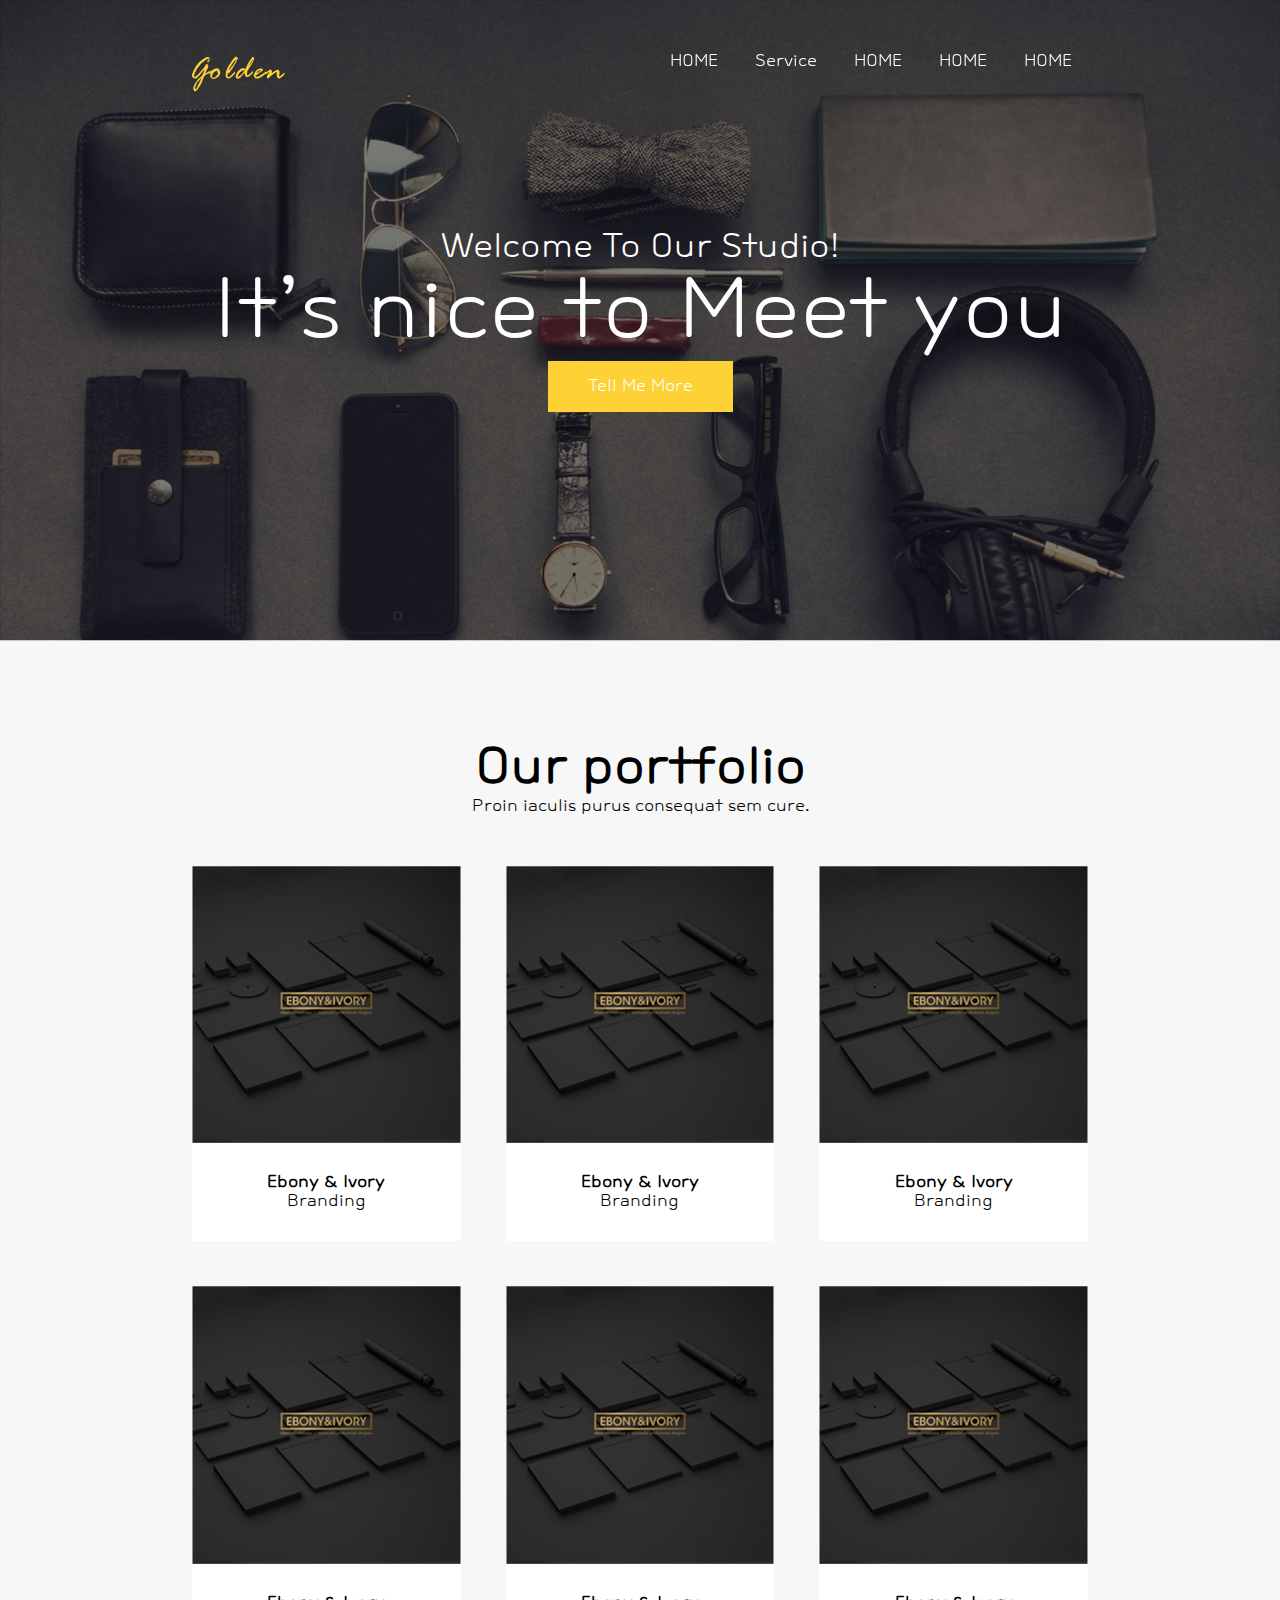
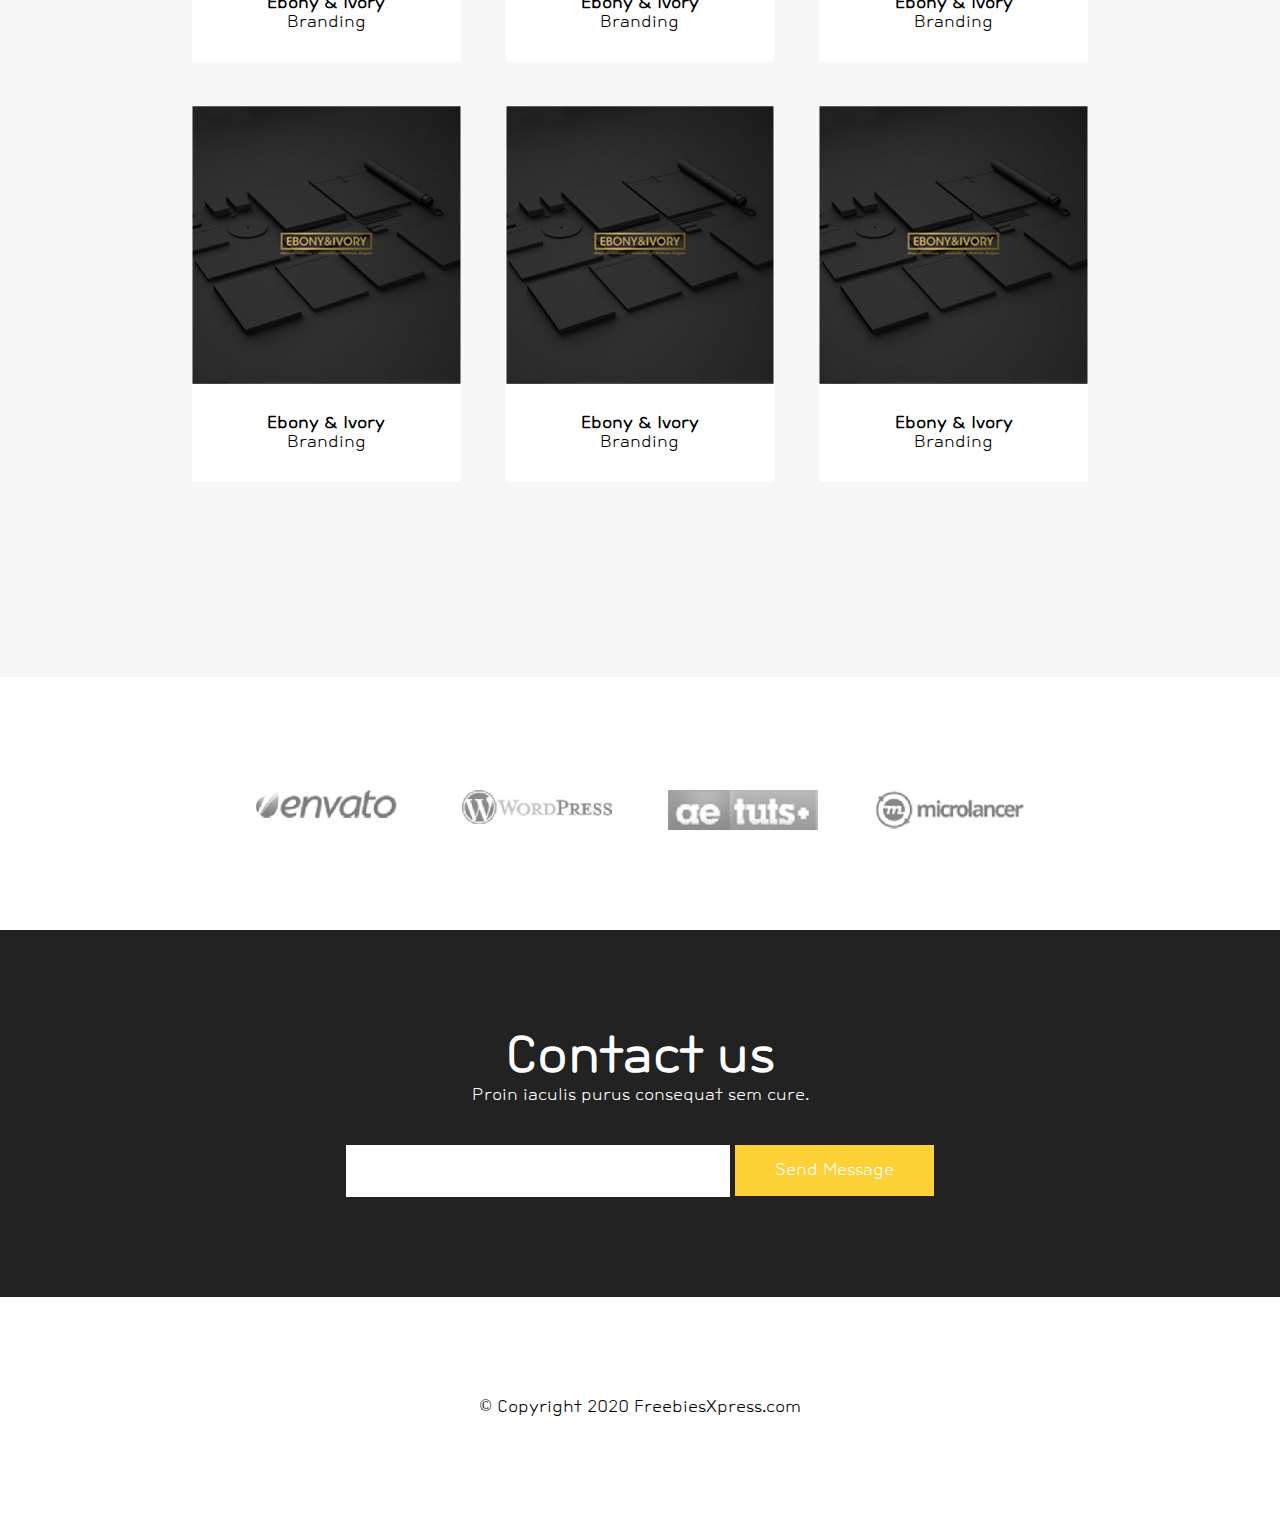
==== index.html @ 12000237 "og-test" ====
<!DOCTYPE html>
<html lang="en">
<head>
    <meta charset="UTF-8">
    <meta http-equiv="X-UA-Compatible" content="IE=edge">
    <meta name="viewport" content="width=device-width, initial-scale=1.0">
    <meta property="og:title" content="오픈그래프 테스트">
    <meta property="og:url" content="...">
    <meta property="og:type" content="website">
    <meta property="og:image" content="img/img_item04.jpg">
    <meta property="og:site_name" content="golden">
    <meta property="og:description" content="오픈그래프 테스트 중입니다.">

    <title>Document</title>
    <link href="css/index.css" rel="stylesheet">
    <link href="favicon.ico" rel="shortcut icon">
</head>
<body>


<header>
    <div>
        <h1><a href="index.html">LOGO</a></h1>
        <nav>
            <a href="index.html">HOME</a>
            <a href="sub.html">Service</a>
            <a href="#">HOME</a>
            <a href="#">HOME</a>
            <a href="#">HOME</a>
        </nav>
        <a class="trigger-menu">
            <span></span>
            <span></span>
            <span></span>
        </a>
    </div>
</header>


<main>
    <div class="visual">
        <div>
            <p>
                <small>Welcome To Our Studio!</small>
                It’s nice to Meet you
            </p>
            <a href="#">Tell Me More</a>
        </div>
        <img src="img/img_visual.jpg" alt="">
    </div>

    <section>
        <h2>
            Our portfolio
            <small>Proin iaculis purus consequat sem cure. </small>
        </h2>
        <ul>
            <li>
                <p><img src="img/img_item01.jpg" alt=""></p>
                <p>
                    <b>Ebony & Ivory</b>
                    <em>Branding</em>
                </p>
            </li>
            <li>
                <p><img src="img/img_item01.jpg" alt=""></p>
                <p>
                    <b>Ebony & Ivory</b>
                    <em>Branding</em>
                </p>
            </li>
            <li>
                <p><img src="img/img_item01.jpg" alt=""></p>
                <p>
                    <b>Ebony & Ivory</b>
                    <em>Branding</em>
                </p>
            </li>
            <li>
                <p><img src="img/img_item01.jpg" alt=""></p>
                <p>
                    <b>Ebony & Ivory</b>
                    <em>Branding</em>
                </p>
            </li>
            <li>
                <p><img src="img/img_item01.jpg" alt=""></p>
                <p>
                    <b>Ebony & Ivory</b>
                    <em>Branding</em>
                </p>
            </li>
            <li>
                <p><img src="img/img_item01.jpg" alt=""></p>
                <p>
                    <b>Ebony & Ivory</b>
                    <em>Branding</em>
                </p>
            </li>
            <li>
                <p><img src="img/img_item01.jpg" alt=""></p>
                <p>
                    <b>Ebony & Ivory</b>
                    <em>Branding</em>
                </p>
            </li>
            <li>
                <p><img src="img/img_item01.jpg" alt=""></p>
                <p>
                    <b>Ebony & Ivory</b>
                    <em>Branding</em>
                </p>
            </li>
            <li>
                <p><img src="img/img_item01.jpg" alt=""></p>
                <p>
                    <b>Ebony & Ivory</b>
                    <em>Branding</em>
                </p>
            </li>
        </ul>
    </section>

    <div class="banner">
        <a href="#">envato</a>
        <a href="#">wordpress</a>
        <a href="#">tuts</a>
        <a href="#">microlancer</a>
    </div>

    <article class="contact">
        <h2>
            Contact us
            <small>Proin iaculis purus consequat sem cure.</small>
        </h2>        
        <div>
            <input type="email" name="email">
            <a href="#">Send Message</a>
        </div>
    </article>


</main>
<footer>© Copyright 2020 FreebiesXpress.com</footer>



    
</body>
</html>
---- css/index.css ----
@font-face {
  font-family: 'Cafe24 Ssurround air';
  src: url("../font/Cafe24Ssurroundair.woff2") format("woff2");
  font-weight: 300;
  font-style: normal;
  font-display: swap;
}

* {
  -webkit-box-sizing: border-box;
          box-sizing: border-box;
  font-family: 'Cafe24 Ssurround air';
}

body {
  margin: 0;
}

h1, h2, h3, h4, h5, h6, figure, p {
  margin: 0;
}

a {
  text-decoration: none;
}

ul, li {
  list-style-type: none;
  padding: 0;
  margin: 0;
}

img {
  vertical-align: middle;
}

table {
  border-collapse: collapse;
}

header {
  position: fixed;
  left: 0;
  top: 0;
  width: 100%;
  padding: 30px 0;
  z-index: 9;
}

header > div {
  width: 70%;
  margin: 0 auto;
  display: -webkit-box;
  display: -ms-flexbox;
  display: flex;
  -webkit-box-pack: justify;
      -ms-flex-pack: justify;
          justify-content: space-between;
  -webkit-box-align: center;
      -ms-flex-align: center;
          align-items: center;
  -webkit-box-orient: horizontal;
  -webkit-box-direction: normal;
      -ms-flex-direction: row;
          flex-direction: row;
  -ms-flex-wrap: nowrap;
      flex-wrap: nowrap;
  position: relative;
}

header > div a {
  color: #fff;
}

header > div h1 a {
  background: url("../img/logo.png") no-repeat;
  font-size: 0;
  width: 96px;
  height: 36px;
  display: inline-block;
}

header > div nav {
  -webkit-box-flex: 1;
      -ms-flex-positive: 1;
          flex-grow: 1;
  text-align: right;
}

header > div nav a {
  display: inline-block;
  padding: 0 2%;
}

header > div .trigger-menu {
  width: 26px;
  height: 16px;
  position: absolute;
  right: 0;
  top: 30%;
  cursor: pointer;
  display: none;
}

header > div .trigger-menu span {
  width: 100%;
  border-bottom: 2px solid #fff;
  position: absolute;
  left: 0;
  top: 50%;
}

header > div .trigger-menu span:nth-child(1) {
  -webkit-transform: translateY(-6px);
          transform: translateY(-6px);
}

header > div .trigger-menu span:nth-child(3) {
  -webkit-transform: translateY(6px);
          transform: translateY(6px);
}

footer {
  padding: 100px 0;
  text-align: center;
}

.visual {
  position: relative;
}

.visual > div {
  position: absolute;
  left: 0;
  top: 0;
  width: 100%;
  height: 100%;
  display: -webkit-box;
  display: -ms-flexbox;
  display: flex;
  -webkit-box-pack: center;
      -ms-flex-pack: center;
          justify-content: center;
  -webkit-box-align: center;
      -ms-flex-align: center;
          align-items: center;
  -webkit-box-orient: vertical;
  -webkit-box-direction: normal;
      -ms-flex-direction: column;
          flex-direction: column;
  -ms-flex-wrap: nowrap;
      flex-wrap: nowrap;
}

.visual > div p {
  color: #fff;
  font-size: 5rem;
}

.visual > div p small {
  display: block;
  font-size: 2rem;
  text-align: center;
}

.visual > div a {
  background-color: #fed136;
  padding: 16px 40px;
  display: inline-block;
  color: #fff;
}

.visual > img {
  width: 100%;
}

section {
  background-color: #f7f7f7;
  padding: 100px 0;
  text-align: center;
}

section h2 {
  font-size: 3rem;
}

section h2 small {
  display: block;
  font-weight: normal;
  font-size: 1rem;
}

section ul {
  width: 70%;
  margin: 50px auto;
  display: -webkit-box;
  display: -ms-flexbox;
  display: flex;
  -webkit-box-pack: justify;
      -ms-flex-pack: justify;
          justify-content: space-between;
  -webkit-box-align: stretch;
      -ms-flex-align: stretch;
          align-items: stretch;
  -webkit-box-orient: horizontal;
  -webkit-box-direction: normal;
      -ms-flex-direction: row;
          flex-direction: row;
  -ms-flex-wrap: wrap;
      flex-wrap: wrap;
}

section ul li {
  width: 30%;
  margin-bottom: 5%;
}

section ul li p > img {
  width: 100%;
}

section ul li p:nth-child(2) {
  padding: 30px;
  background-color: #fff;
}

section ul li p:nth-child(2) > b {
  display: block;
}

section ul li p:nth-child(2) > em {
  font-style: normal;
}

.banner {
  padding: 100px 0;
  text-align: center;
}

.banner a {
  display: inline-block;
  width: 150px;
  height: 40px;
  font-size: 0;
  margin: 0 2%;
}

.banner a:nth-child(1) {
  background: url("../img/bn_01.jpg") 0 0/100% no-repeat;
}

.banner a:nth-child(2) {
  background: url("../img/bn_02.jpg") 0 0/100% no-repeat;
}

.banner a:nth-child(3) {
  background: url("../img/bn_03.jpg") 0 0/100% no-repeat;
}

.banner a:nth-child(4) {
  background: url("../img/bn_04.jpg") 0 0/100% no-repeat;
}

.contact {
  background-color: #222;
  color: #fff;
  text-align: center;
  padding: 100px 0;
}

.contact h2 {
  font-size: 3rem;
}

.contact h2 small {
  display: block;
  font-weight: normal;
  font-size: 1rem;
}

.contact div {
  margin-top: 40px;
}

.contact div input {
  padding: 18px 40px;
  border: none;
  width: 30%;
  vertical-align: middle;
}

.contact div a {
  vertical-align: middle;
  background-color: #fed136;
  padding: 16px 40px;
  display: inline-block;
  color: #fff;
}
/*# sourceMappingURL=index.css.map */
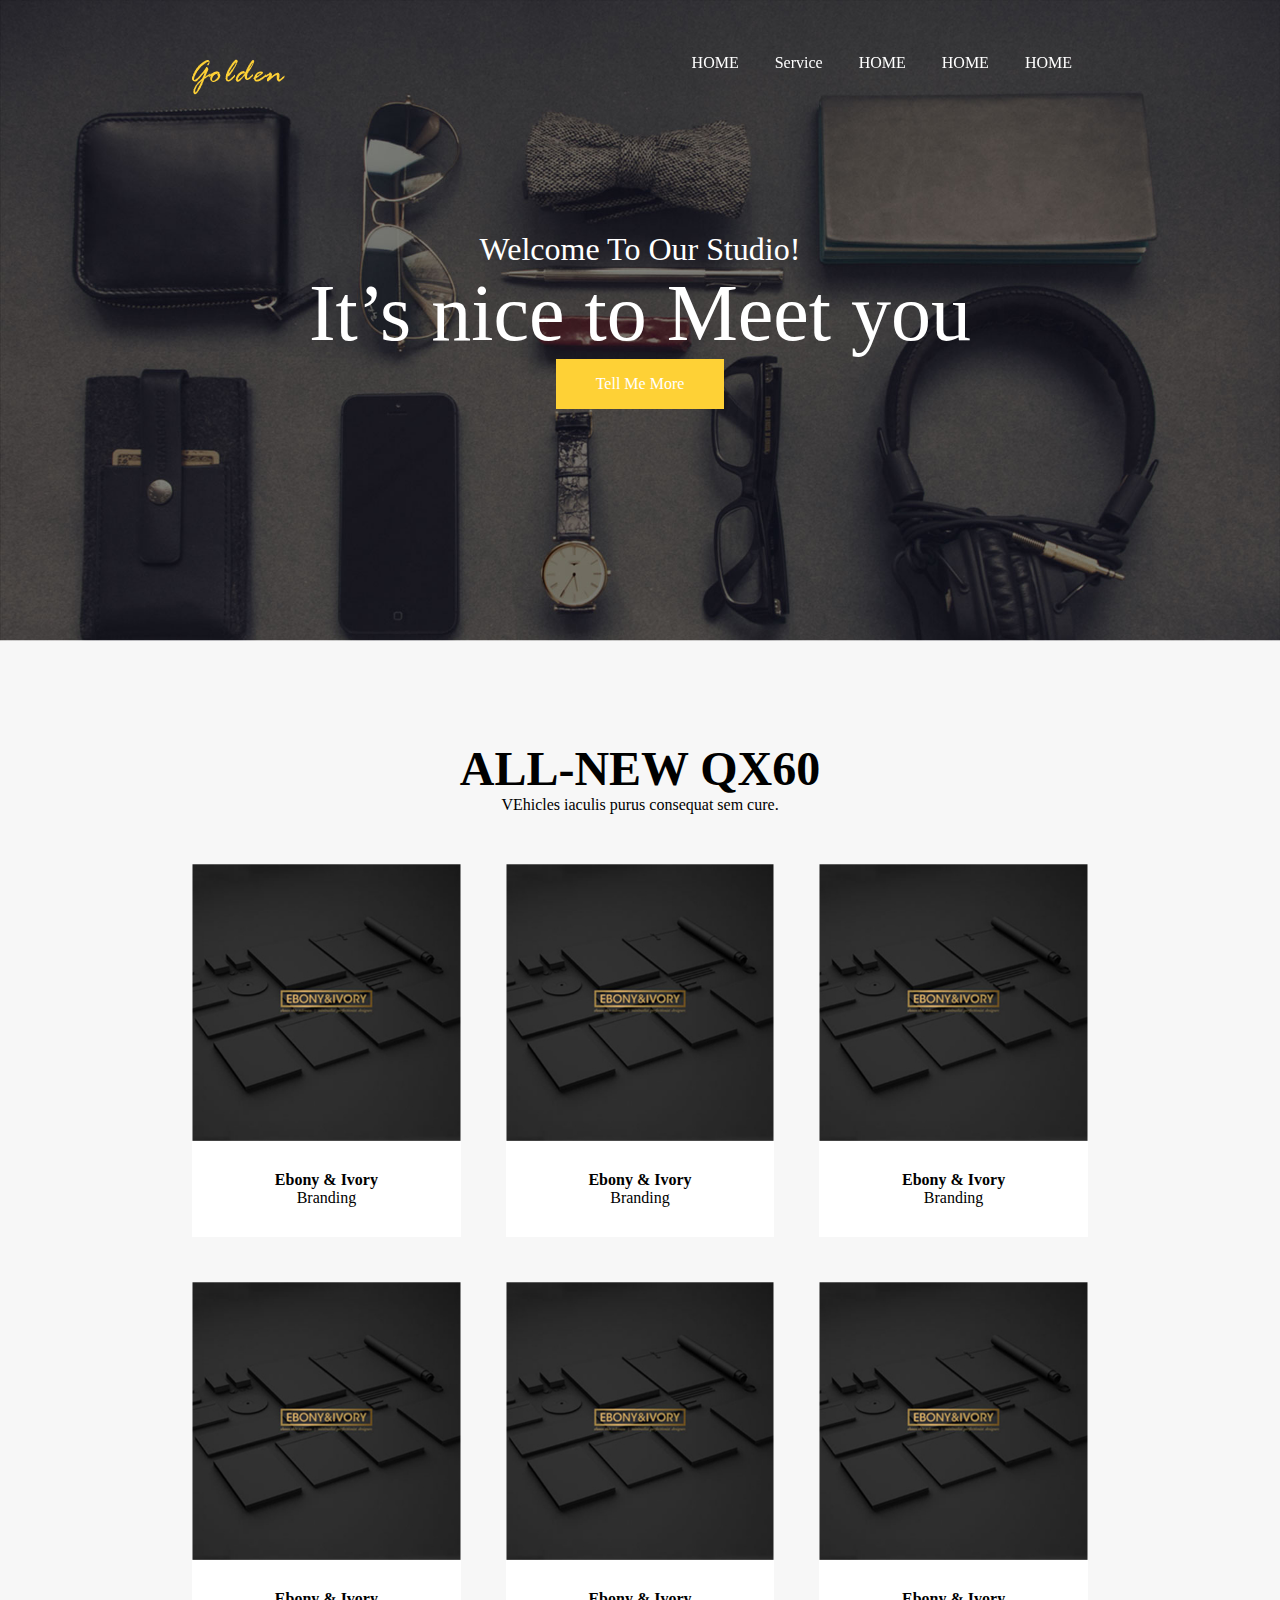
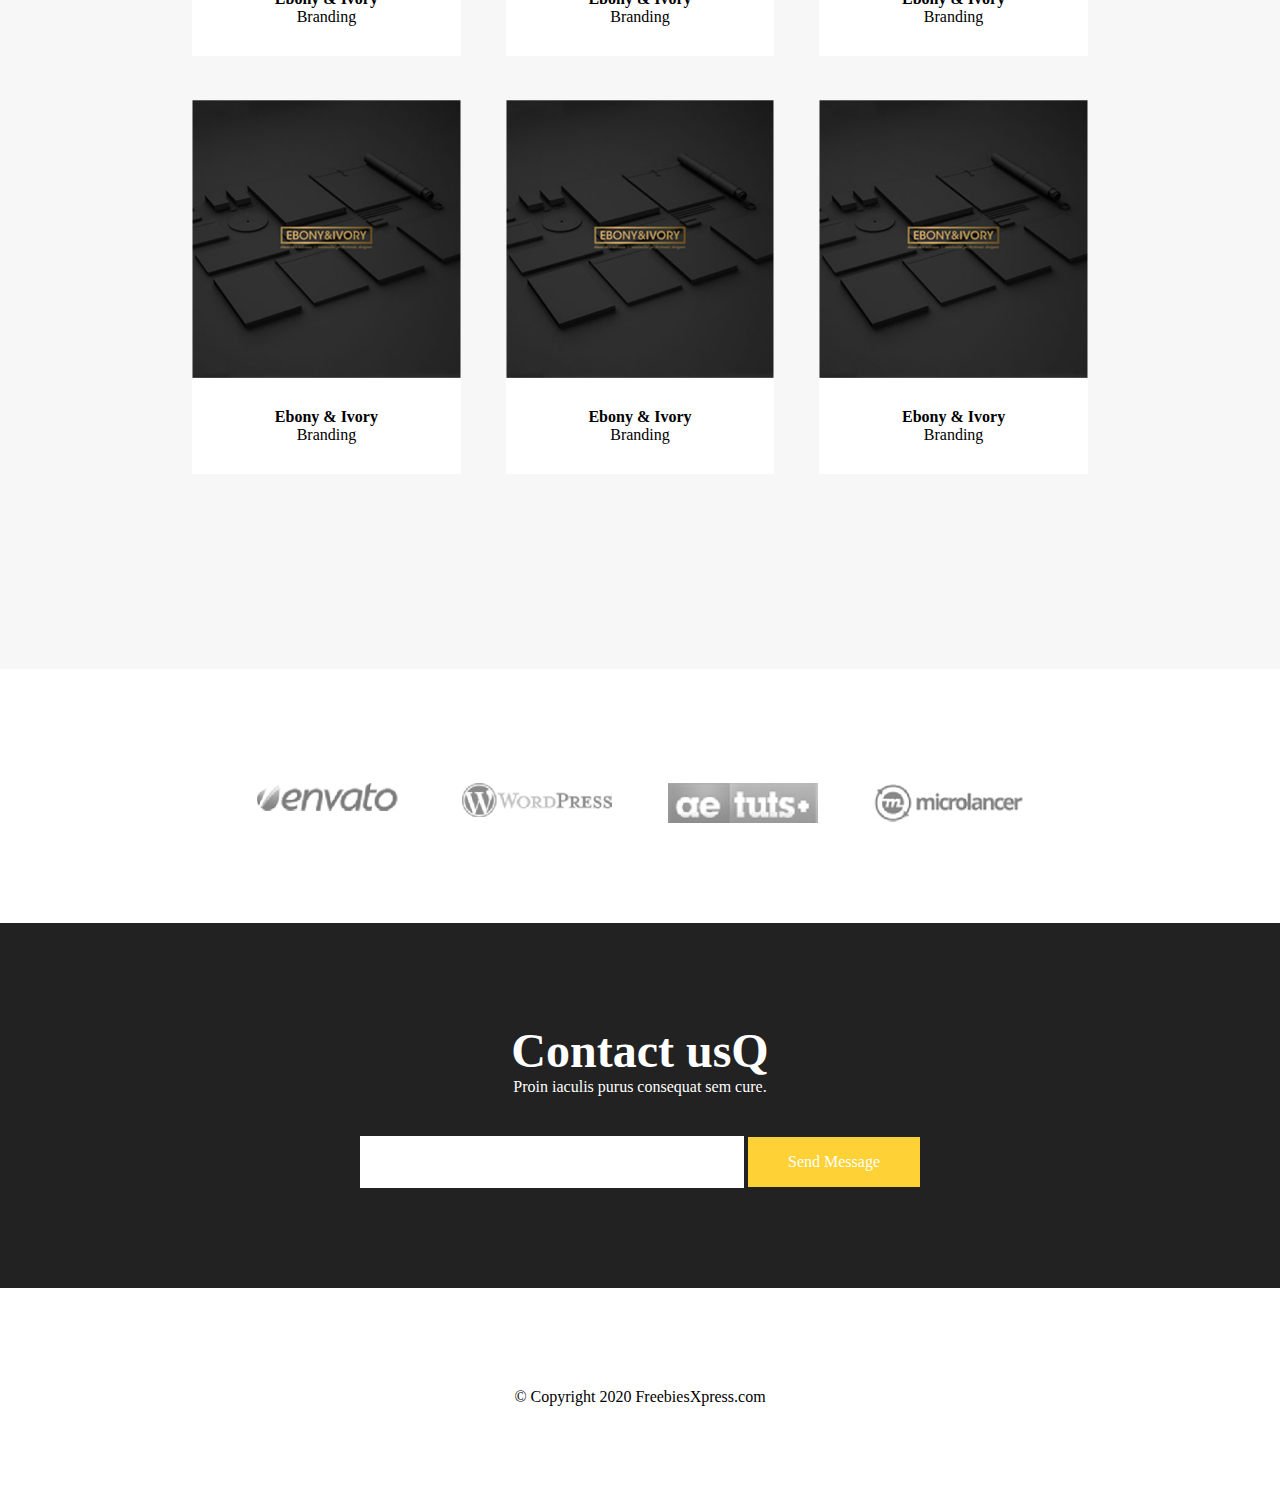
==== commit b87b4608: "upload" ====
--- a/index.html
+++ b/index.html
@@ -1,150 +1,162 @@
-<!DOCTYPE html>
-<html lang="en">
-<head>
-    <meta charset="UTF-8">
-    <meta http-equiv="X-UA-Compatible" content="IE=edge">
-    <meta name="viewport" content="width=device-width, initial-scale=1.0">
-    <meta property="og:title" content="오픈그래프 테스트">
-    <meta property="og:url" content="...">
-    <meta property="og:type" content="website">
-    <meta property="og:image" content="img/img_item04.jpg">
-    <meta property="og:site_name" content="golden">
-    <meta property="og:description" content="오픈그래프 테스트 중입니다.">
-
-    <title>Document</title>
-    <link href="css/index.css" rel="stylesheet">
-    <link href="favicon.ico" rel="shortcut icon">
-</head>
-<body>
-
-
-<header>
-    <div>
-        <h1><a href="index.html">LOGO</a></h1>
-        <nav>
-            <a href="index.html">HOME</a>
-            <a href="sub.html">Service</a>
-            <a href="#">HOME</a>
-            <a href="#">HOME</a>
-            <a href="#">HOME</a>
-        </nav>
-        <a class="trigger-menu">
-            <span></span>
-            <span></span>
-            <span></span>
-        </a>
-    </div>
-</header>
-
-
-<main>
-    <div class="visual">
-        <div>
-            <p>
-                <small>Welcome To Our Studio!</small>
-                It’s nice to Meet you
-            </p>
-            <a href="#">Tell Me More</a>
-        </div>
-        <img src="img/img_visual.jpg" alt="">
-    </div>
-
-    <section>
-        <h2>
-            Our portfolio
-            <small>Proin iaculis purus consequat sem cure. </small>
-        </h2>
-        <ul>
-            <li>
-                <p><img src="img/img_item01.jpg" alt=""></p>
-                <p>
-                    <b>Ebony & Ivory</b>
-                    <em>Branding</em>
-                </p>
-            </li>
-            <li>
-                <p><img src="img/img_item01.jpg" alt=""></p>
-                <p>
-                    <b>Ebony & Ivory</b>
-                    <em>Branding</em>
-                </p>
-            </li>
-            <li>
-                <p><img src="img/img_item01.jpg" alt=""></p>
-                <p>
-                    <b>Ebony & Ivory</b>
-                    <em>Branding</em>
-                </p>
-            </li>
-            <li>
-                <p><img src="img/img_item01.jpg" alt=""></p>
-                <p>
-                    <b>Ebony & Ivory</b>
-                    <em>Branding</em>
-                </p>
-            </li>
-            <li>
-                <p><img src="img/img_item01.jpg" alt=""></p>
-                <p>
-                    <b>Ebony & Ivory</b>
-                    <em>Branding</em>
-                </p>
-            </li>
-            <li>
-                <p><img src="img/img_item01.jpg" alt=""></p>
-                <p>
-                    <b>Ebony & Ivory</b>
-                    <em>Branding</em>
-                </p>
-            </li>
-            <li>
-                <p><img src="img/img_item01.jpg" alt=""></p>
-                <p>
-                    <b>Ebony & Ivory</b>
-                    <em>Branding</em>
-                </p>
-            </li>
-            <li>
-                <p><img src="img/img_item01.jpg" alt=""></p>
-                <p>
-                    <b>Ebony & Ivory</b>
-                    <em>Branding</em>
-                </p>
-            </li>
-            <li>
-                <p><img src="img/img_item01.jpg" alt=""></p>
-                <p>
-                    <b>Ebony & Ivory</b>
-                    <em>Branding</em>
-                </p>
-            </li>
-        </ul>
-    </section>
-
-    <div class="banner">
-        <a href="#">envato</a>
-        <a href="#">wordpress</a>
-        <a href="#">tuts</a>
-        <a href="#">microlancer</a>
-    </div>
-
-    <article class="contact">
-        <h2>
-            Contact us
-            <small>Proin iaculis purus consequat sem cure.</small>
-        </h2>        
-        <div>
-            <input type="email" name="email">
-            <a href="#">Send Message</a>
-        </div>
-    </article>
-
-
-</main>
-<footer>© Copyright 2020 FreebiesXpress.com</footer>
-
-
-
-    
-</body>
+<!DOCTYPE html>
+<html lang="en">
+<head>
+    <meta charset="UTF-8">
+    <meta http-equiv="X-UA-Compatible" content="IE=edge">
+    <meta name="viewport" content="width=device-width, initial-scale=1.0">
+    <meta property="og:title" content="오픈그래프 테스트">
+    <meta property="og:url" content="...">
+    <meta property="og:type" content="website">
+    <meta property="og:image" content="img/img_item04.jpg">
+    <meta property="og:site_name" content="golden">
+    <meta property="og:description" content="오픈그래프 테스트 중입니다.">
+
+    <title>Document</title>
+    <link rel="preload" media="print, screen" href="https://libs.infiniti-cdn.net/etc/designs/infiniti_next_v3/21.11.2.NISSAN-20/common-assets/css/small.min.css" as="style" onload="this.rel='stylesheet'">
+    <link rel="preload" media="print, screen and (min-width: 36.3125em)" href="https://libs.infiniti-cdn.net/etc/designs/infiniti_next_v3/21.11.2.NISSAN-20/common-assets/css/medium.min.css" as="style" onload="this.rel='stylesheet'">
+    <link rel="preload" media="print, screen and (min-width: 60em)" href="https://libs.infiniti-cdn.net/etc/designs/infiniti_next_v3/21.11.2.NISSAN-20/common-assets/css/large.min.css" as="style" onload="this.rel='stylesheet'">
+    <link rel="stylesheet" media="print" href="https://libs.infiniti-cdn.net/etc/designs/infiniti_next_v3/21.11.2.NISSAN-20/common-assets/css/print.min.css">
+    <link rel="stylesheet" media="print, screen" href="https://libs.infiniti-cdn.net/etc/sitedev/infiniti/en_ZZ/all/qx60-all-v5.css">
+    <link href="css/index.css" rel="stylesheet">
+    <link href="favicon.ico" rel="shortcut icon">
+<style>
+    * {
+  font-family: "Infiniti Bold";
+
+}
+
+</style>
+</head>
+<body>
+
+
+<header>
+    <div>
+        <h1><a href="index.html">LOGO</a></h1>
+        <nav>
+            <a href="index.html">HOME</a>
+            <a href="sub.html">Service</a>
+            <a href="#">HOME</a>
+            <a href="#">HOME</a>
+            <a href="#">HOME</a>
+        </nav>
+        <a class="trigger-menu">
+            <span></span>
+            <span></span>
+            <span></span>
+        </a>
+    </div>
+</header>
+
+
+<main>
+    <div class="visual">
+        <div>
+            <p>
+                <small>Welcome To Our Studio!</small>
+                It’s nice to Meet you
+            </p>
+            <a href="#">Tell Me More</a>
+        </div>
+        <img src="img/img_visual.jpg" alt="">
+    </div>
+
+    <section>
+        <h2>
+			ALL-NEW QX60 
+            <small>VEhicles iaculis purus consequat sem cure. </small>
+        </h2>
+        <ul>
+            <li>
+                <p><img src="img/img_item01.jpg" alt=""></p>
+                <p>
+                    <b>Ebony & Ivory</b>
+                    <em>Branding</em>
+                </p>
+            </li>
+            <li>
+                <p><img src="img/img_item01.jpg" alt=""></p>
+                <p>
+                    <b>Ebony & Ivory</b>
+                    <em>Branding</em>
+                </p>
+            </li>
+            <li>
+                <p><img src="img/img_item01.jpg" alt=""></p>
+                <p>
+                    <b>Ebony & Ivory</b>
+                    <em>Branding</em>
+                </p>
+            </li>
+            <li>
+                <p><img src="img/img_item01.jpg" alt=""></p>
+                <p>
+                    <b>Ebony & Ivory</b>
+                    <em>Branding</em>
+                </p>
+            </li>
+            <li>
+                <p><img src="img/img_item01.jpg" alt=""></p>
+                <p>
+                    <b>Ebony & Ivory</b>
+                    <em>Branding</em>
+                </p>
+            </li>
+            <li>
+                <p><img src="img/img_item01.jpg" alt=""></p>
+                <p>
+                    <b>Ebony & Ivory</b>
+                    <em>Branding</em>
+                </p>
+            </li>
+            <li>
+                <p><img src="img/img_item01.jpg" alt=""></p>
+                <p>
+                    <b>Ebony & Ivory</b>
+                    <em>Branding</em>
+                </p>
+            </li>
+            <li>
+                <p><img src="img/img_item01.jpg" alt=""></p>
+                <p>
+                    <b>Ebony & Ivory</b>
+                    <em>Branding</em>
+                </p>
+            </li>
+            <li>
+                <p><img src="img/img_item01.jpg" alt=""></p>
+                <p>
+                    <b>Ebony & Ivory</b>
+                    <em>Branding</em>
+                </p>
+            </li>
+        </ul>
+    </section>
+
+    <div class="banner">
+        <a href="#">envato</a>
+        <a href="#">wordpress</a>
+        <a href="#">tuts</a>
+        <a href="#">microlancer</a>
+    </div>
+
+    <article class="contact">
+        <h2>
+            Contact usQ
+            <small>Proin iaculis purus consequat sem cure.</small>
+        </h2>        
+        <div>
+            <input type="email" name="email">
+            <a href="#">Send Message</a>
+        </div>
+    </article>
+
+
+</main>
+<footer>© Copyright 2020 FreebiesXpress.com</footer>
+
+
+
+    
+</body>
 </html>--- a/css/index.css
+++ b/css/index.css
@@ -1,5 +1,32 @@
+/* @font-face {
+  font-family: "Infiniti Light";
+  src: url("../font/Infiniti-Global.woff")  format("woff");
+  font-weight: 400;
+  font-style: normal;
+}
 @font-face {
-  font-family: 'Cafe24 Ssurround air';
+  font-family: "Infiniti Regular";
+  src: url("../font/Infiniti-Global.woff") format("woff");
+  font-weight: 400;
+  font-style: normal;
+}
+@font-face {
+  font-family: "Infiniti Bold";
+  src: url("../font/Infiniti-Global.woff") format("woff");
+  font-weight: 400;
+  font-style: normal;
+}
+
+@font-face{
+  font-family:'icon-Infiniti-Global';
+  src:url(../font/Infiniti-Global.woff) format("woff");
+  font-weight:400;font-style:normal;
+} */
+
+
+
+@font-face {
+  font-family: "Cafe24 Ssurround air";
   src: url("../font/Cafe24Ssurroundair.woff2") format("woff2");
   font-weight: 300;
   font-style: normal;
@@ -8,15 +35,24 @@
 
 * {
   -webkit-box-sizing: border-box;
-          box-sizing: border-box;
-  font-family: 'Cafe24 Ssurround air';
+  box-sizing: border-box;
+  /* font-family: "Cafe24 Ssurround air"; */
+  /* font-family: "Infiniti Light"; */
+  /* font-family: 'Verdana'; */
 }
 
 body {
   margin: 0;
 }
 
-h1, h2, h3, h4, h5, h6, figure, p {
+h1,
+h2,
+h3,
+h4,
+h5,
+h6,
+figure,
+p {
   margin: 0;
 }
 
@@ -24,7 +60,8 @@
   text-decoration: none;
 }
 
-ul, li {
+ul,
+li {
   list-style-type: none;
   padding: 0;
   margin: 0;
@@ -54,17 +91,17 @@
   display: -ms-flexbox;
   display: flex;
   -webkit-box-pack: justify;
-      -ms-flex-pack: justify;
-          justify-content: space-between;
+  -ms-flex-pack: justify;
+  justify-content: space-between;
   -webkit-box-align: center;
-      -ms-flex-align: center;
-          align-items: center;
+  -ms-flex-align: center;
+  align-items: center;
   -webkit-box-orient: horizontal;
   -webkit-box-direction: normal;
-      -ms-flex-direction: row;
-          flex-direction: row;
+  -ms-flex-direction: row;
+  flex-direction: row;
   -ms-flex-wrap: nowrap;
-      flex-wrap: nowrap;
+  flex-wrap: nowrap;
   position: relative;
 }
 
@@ -82,8 +119,8 @@
 
 header > div nav {
   -webkit-box-flex: 1;
-      -ms-flex-positive: 1;
-          flex-grow: 1;
+  -ms-flex-positive: 1;
+  flex-grow: 1;
   text-align: right;
 }
 
@@ -112,12 +149,12 @@
 
 header > div .trigger-menu span:nth-child(1) {
   -webkit-transform: translateY(-6px);
-          transform: translateY(-6px);
+  transform: translateY(-6px);
 }
 
 header > div .trigger-menu span:nth-child(3) {
   -webkit-transform: translateY(6px);
-          transform: translateY(6px);
+  transform: translateY(6px);
 }
 
 footer {
@@ -139,17 +176,17 @@
   display: -ms-flexbox;
   display: flex;
   -webkit-box-pack: center;
-      -ms-flex-pack: center;
-          justify-content: center;
+  -ms-flex-pack: center;
+  justify-content: center;
   -webkit-box-align: center;
-      -ms-flex-align: center;
-          align-items: center;
+  -ms-flex-align: center;
+  align-items: center;
   -webkit-box-orient: vertical;
   -webkit-box-direction: normal;
-      -ms-flex-direction: column;
-          flex-direction: column;
+  -ms-flex-direction: column;
+  flex-direction: column;
   -ms-flex-wrap: nowrap;
-      flex-wrap: nowrap;
+  flex-wrap: nowrap;
 }
 
 .visual > div p {
@@ -197,17 +234,17 @@
   display: -ms-flexbox;
   display: flex;
   -webkit-box-pack: justify;
-      -ms-flex-pack: justify;
-          justify-content: space-between;
+  -ms-flex-pack: justify;
+  justify-content: space-between;
   -webkit-box-align: stretch;
-      -ms-flex-align: stretch;
-          align-items: stretch;
+  -ms-flex-align: stretch;
+  align-items: stretch;
   -webkit-box-orient: horizontal;
   -webkit-box-direction: normal;
-      -ms-flex-direction: row;
-          flex-direction: row;
+  -ms-flex-direction: row;
+  flex-direction: row;
   -ms-flex-wrap: wrap;
-      flex-wrap: wrap;
+  flex-wrap: wrap;
 }
 
 section ul li {
@@ -296,4 +333,4 @@
   display: inline-block;
   color: #fff;
 }
-/*# sourceMappingURL=index.css.map */+/*# sourceMappingURL=index.css.map */
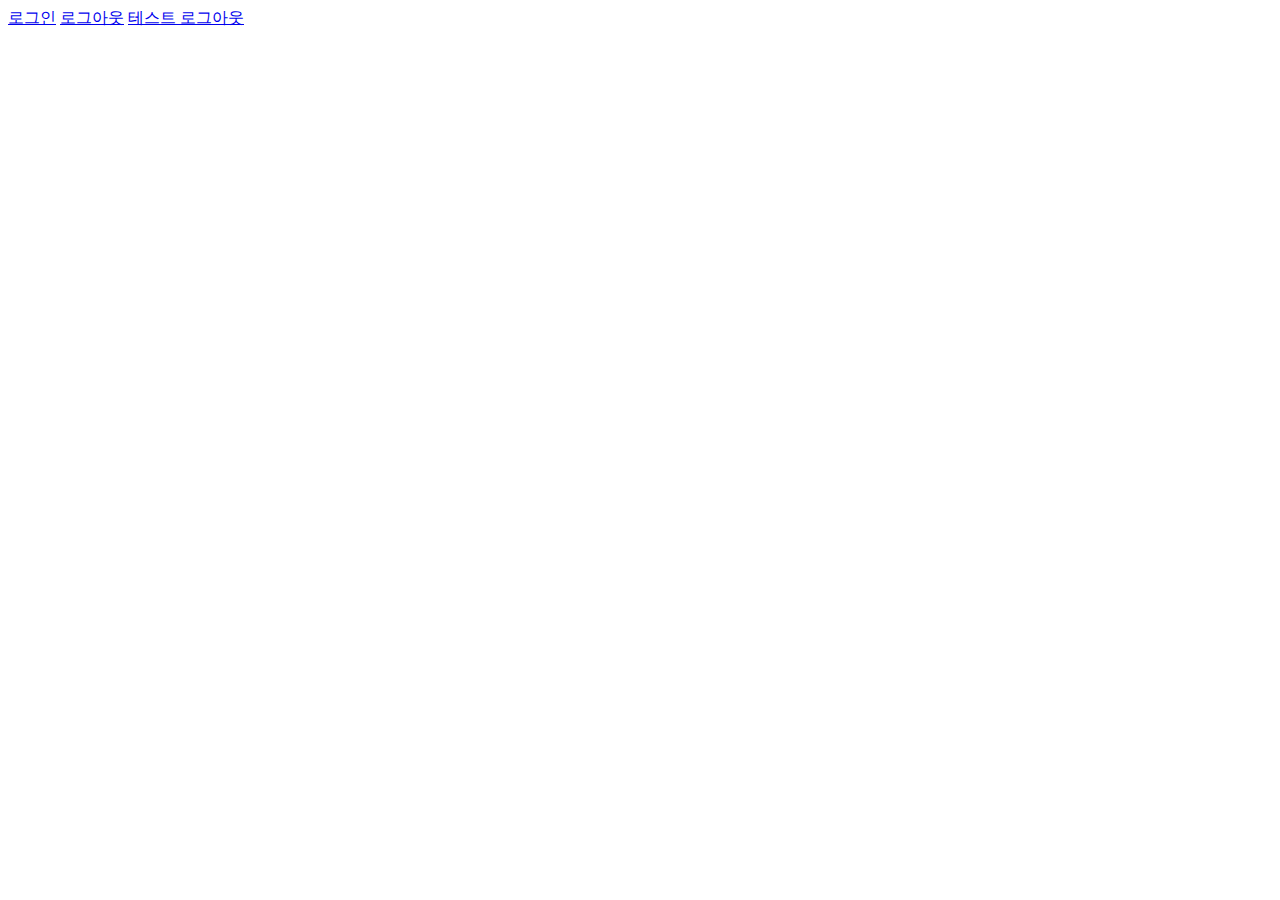
==== commit 8d91a48f: "d" ====
--- a/index.html
+++ b/index.html
@@ -1,162 +1,51 @@
+
 <!DOCTYPE html>
 <html lang="en">
 <head>
     <meta charset="UTF-8">
     <meta http-equiv="X-UA-Compatible" content="IE=edge">
     <meta name="viewport" content="width=device-width, initial-scale=1.0">
-    <meta property="og:title" content="오픈그래프 테스트">
-    <meta property="og:url" content="...">
-    <meta property="og:type" content="website">
-    <meta property="og:image" content="img/img_item04.jpg">
-    <meta property="og:site_name" content="golden">
-    <meta property="og:description" content="오픈그래프 테스트 중입니다.">
-
     <title>Document</title>
-    <link rel="preload" media="print, screen" href="https://libs.infiniti-cdn.net/etc/designs/infiniti_next_v3/21.11.2.NISSAN-20/common-assets/css/small.min.css" as="style" onload="this.rel='stylesheet'">
-    <link rel="preload" media="print, screen and (min-width: 36.3125em)" href="https://libs.infiniti-cdn.net/etc/designs/infiniti_next_v3/21.11.2.NISSAN-20/common-assets/css/medium.min.css" as="style" onload="this.rel='stylesheet'">
-    <link rel="preload" media="print, screen and (min-width: 60em)" href="https://libs.infiniti-cdn.net/etc/designs/infiniti_next_v3/21.11.2.NISSAN-20/common-assets/css/large.min.css" as="style" onload="this.rel='stylesheet'">
-    <link rel="stylesheet" media="print" href="https://libs.infiniti-cdn.net/etc/designs/infiniti_next_v3/21.11.2.NISSAN-20/common-assets/css/print.min.css">
-    <link rel="stylesheet" media="print, screen" href="https://libs.infiniti-cdn.net/etc/sitedev/infiniti/en_ZZ/all/qx60-all-v5.css">
-    <link href="css/index.css" rel="stylesheet">
-    <link href="favicon.ico" rel="shortcut icon">
-<style>
-    * {
-  font-family: "Infiniti Bold";
-
-}
-
-</style>
 </head>
 <body>
+    <!-- kakao-login.html -->
+   
+    <a href="login.html">로그인</a>
+    
+    <!-- <a onclick="kakaoLogout();">로그아웃</a> -->
 
+    <a href="https://kauth.kakao.com/oauth/logout?client_id=c5783dd1dac2ccae424f8bd85202b4b9&logout_redirect_uri=https://m-kyu.github.io/og-test/index.html">로그아웃</a>
+    
+    <a href="https://developers.kakao.com/logout">테스트 로그아웃</a>
+    
+    
+    <script src="https://developers.kakao.com/sdk/js/kakao.js"></script>
+    <script type="text/javascript">
+        Kakao.init('c5783dd1dac2ccae424f8bd85202b4b9');
 
-<header>
-    <div>
-        <h1><a href="index.html">LOGO</a></h1>
-        <nav>
-            <a href="index.html">HOME</a>
-            <a href="sub.html">Service</a>
-            <a href="#">HOME</a>
-            <a href="#">HOME</a>
-            <a href="#">HOME</a>
-        </nav>
-        <a class="trigger-menu">
-            <span></span>
-            <span></span>
-            <span></span>
-        </a>
-    </div>
-</header>
+        //로그인
+        // Kakao.Auth.authorize({
+        //     redirectUri : 'http://127.0.0.1:5500/api/info.html'
+        // })
 
+      
 
-<main>
-    <div class="visual">
-        <div>
-            <p>
-                <small>Welcome To Our Studio!</small>
-                It’s nice to Meet you
-            </p>
-            <a href="#">Tell Me More</a>
-        </div>
-        <img src="img/img_visual.jpg" alt="">
-    </div>
+        function kakaoLogout() {
+            if (Kakao.Auth.getAccessToken()) {
+            Kakao.API.request({
+                url: '/v1/user/unlink',
+                success: function (response) {
+                    console.log(response)
+                },
+                fail: function (error) {
+                    console.log(error)
+                },
+            })
+            Kakao.Auth.setAccessToken(undefined)
+            }
+        }  
+    </script>
+    
 
-    <section>
-        <h2>
-			ALL-NEW QX60 
-            <small>VEhicles iaculis purus consequat sem cure. </small>
-        </h2>
-        <ul>
-            <li>
-                <p><img src="img/img_item01.jpg" alt=""></p>
-                <p>
-                    <b>Ebony & Ivory</b>
-                    <em>Branding</em>
-                </p>
-            </li>
-            <li>
-                <p><img src="img/img_item01.jpg" alt=""></p>
-                <p>
-                    <b>Ebony & Ivory</b>
-                    <em>Branding</em>
-                </p>
-            </li>
-            <li>
-                <p><img src="img/img_item01.jpg" alt=""></p>
-                <p>
-                    <b>Ebony & Ivory</b>
-                    <em>Branding</em>
-                </p>
-            </li>
-            <li>
-                <p><img src="img/img_item01.jpg" alt=""></p>
-                <p>
-                    <b>Ebony & Ivory</b>
-                    <em>Branding</em>
-                </p>
-            </li>
-            <li>
-                <p><img src="img/img_item01.jpg" alt=""></p>
-                <p>
-                    <b>Ebony & Ivory</b>
-                    <em>Branding</em>
-                </p>
-            </li>
-            <li>
-                <p><img src="img/img_item01.jpg" alt=""></p>
-                <p>
-                    <b>Ebony & Ivory</b>
-                    <em>Branding</em>
-                </p>
-            </li>
-            <li>
-                <p><img src="img/img_item01.jpg" alt=""></p>
-                <p>
-                    <b>Ebony & Ivory</b>
-                    <em>Branding</em>
-                </p>
-            </li>
-            <li>
-                <p><img src="img/img_item01.jpg" alt=""></p>
-                <p>
-                    <b>Ebony & Ivory</b>
-                    <em>Branding</em>
-                </p>
-            </li>
-            <li>
-                <p><img src="img/img_item01.jpg" alt=""></p>
-                <p>
-                    <b>Ebony & Ivory</b>
-                    <em>Branding</em>
-                </p>
-            </li>
-        </ul>
-    </section>
-
-    <div class="banner">
-        <a href="#">envato</a>
-        <a href="#">wordpress</a>
-        <a href="#">tuts</a>
-        <a href="#">microlancer</a>
-    </div>
-
-    <article class="contact">
-        <h2>
-            Contact usQ
-            <small>Proin iaculis purus consequat sem cure.</small>
-        </h2>        
-        <div>
-            <input type="email" name="email">
-            <a href="#">Send Message</a>
-        </div>
-    </article>
-
-
-</main>
-<footer>© Copyright 2020 FreebiesXpress.com</footer>
-
-
-
-    
 </body>
 </html>